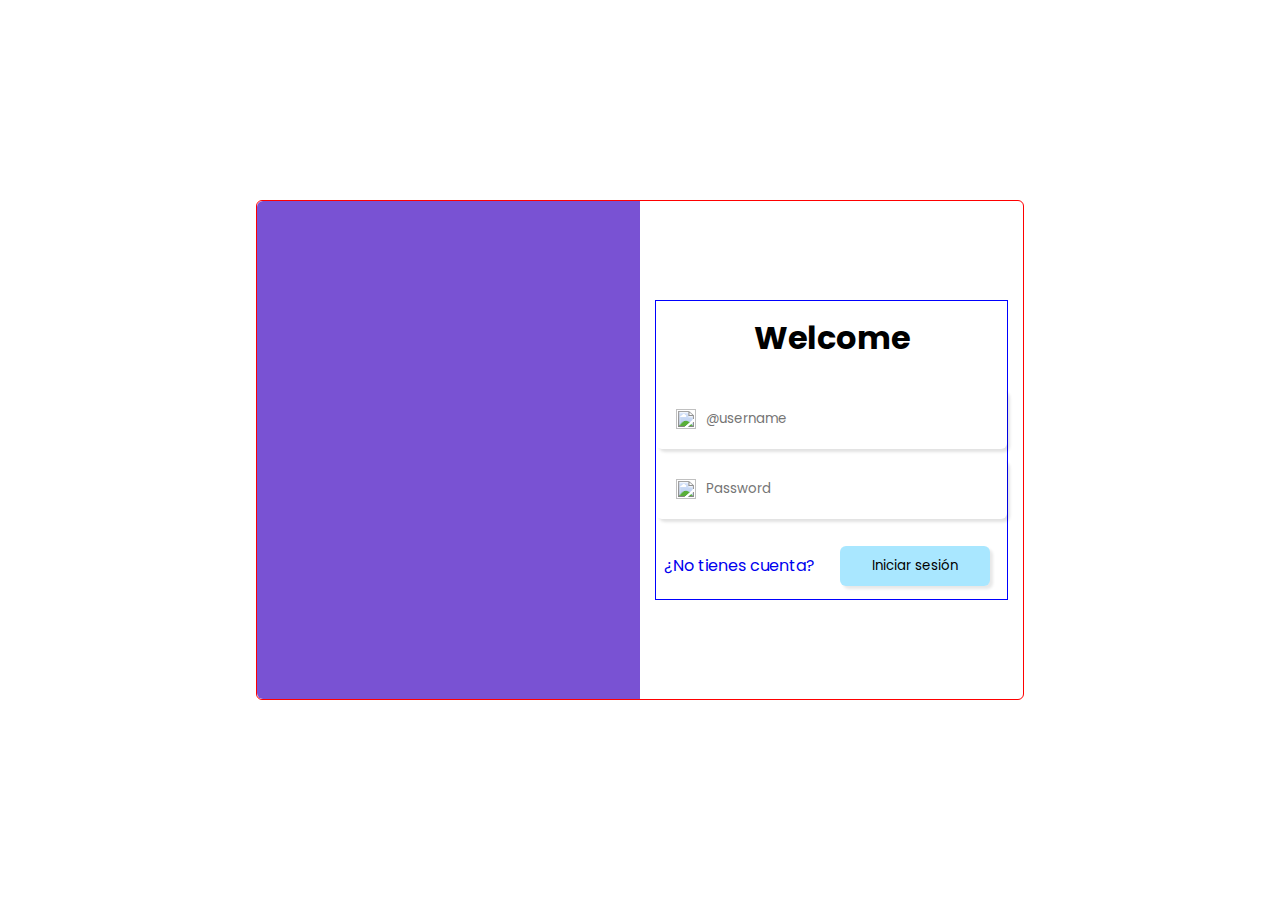
==== src/pages/index.html @ ac0d246b "first commit" ====
<!DOCTYPE html>
<html lang="en">
  <head>
    <meta charset="UTF-8" />
    <meta http-equiv="X-UA-Compatible" content="IE=edge" />
    <meta name="viewport" content="width=device-width, initial-scale=1.0" />
    <link rel="stylesheet" href="../styles/loginStyles.css" />
    <link rel="stylesheet" href="../../index.css" />
    <link rel="preconnect" href="https://fonts.googleapis.com" />
    <link rel="preconnect" href="https://fonts.gstatic.com" crossorigin />
    <link
      href="https://fonts.googleapis.com/css2?family=Poppins:wght@200&display=swap"
      rel="stylesheet"
    />
    <title>Login</title>
  </head>
  <body>
    <div class="container">
      <div class="login__container">
        <div class="backgroun__container">
          <img src="" alt="" />
        </div>
        <div class="form__container">
          <form class="form__box">
            <h1>Welcome</h1>
            <div class="field__container">
              <div class="fields__input__container">
                <div class="icon__container">
                  <img
                    src="https://img.icons8.com/external-kiranshastry-solid-kiranshastry/30/000000/external-user-interface-kiranshastry-solid-kiranshastry-1.png"
                  />
                </div>
                <input type="email" placeholder="@username" />
              </div>
              <div class="fields__input__container">
                <div class="icon__container">
                  <img
                    src="https://img.icons8.com/material-rounded/40/000000/lock--v1.png"
                  />
                </div>
                <input type="password" placeholder="Password" />
              </div>
            </div>
            <div class="footer__options">
              <a href="#">¿No tienes cuenta?</a>
              <button class="btn login__button">Iniciar sesión</button>
            </div>
          </form>
        </div>
      </div>
    </div>
  </body>
</html>
---- src/styles/loginStyles.css ----
.login__container {
  width: 60%;
  height: 500px;
  display: flex;
  display: grid;
  grid-template-columns: repeat(2, 1fr);
  justify-content: center;
  align-items: center;
  border: solid 1px red;
  border-radius: 6px;
}
.backgroun__container {
  width: 100%;
  height: 100%;
  display: flex;
  justify-content: center;
  align-items: center;
  background: rgb(121, 82, 211);
  border-radius: 6px 0 0 6px;
}

.form__container {
  width: 100%;
  height: 100%;
  display: flex;
  justify-content: center;
  align-items: center;
  padding: 15px;
}
.form__box {
  width: 100%;
  height: 300px;
  display: flex;
  flex-direction: column;
  justify-content: center;
  align-items: center;
  gap: 2rem;
  border: solid 1px blue;
}

.form__box h1 {
  width: 100%;
  text-align: center;
}

.field__container {
  width: 100%;
  height: 40%;
  display: flex;
  flex-direction: column;
  justify-content: center;
  align-items: center;
  gap: 10px;
}
.fields__input__container {
  width: 100%;
  height: 50%;
  display: flex;
  justify-content: center;
  align-items: center;

  padding: 10px;
  border-radius: 6px;
  box-shadow: 3px 3px 3px rgba(0, 0, 0, 0.116);
}
.fields__input__container input {
  height: 100%;
  flex: 1;
  border: none;
  outline: none;
}
.icon__container {
  width: 40px;
  height: 100%;
}
.icon__container img {
  width: 100%;
  height: 100%;
  padding: 10px;
}

.footer__options {
  width: 100%;
  display: grid;
  grid-template-columns: repeat(2, 1fr);
  justify-content: center;
  align-items: center;
  gap: 1rem;
}
.footer__options a {
  width: 100%;
  display: flex;
  justify-content: center;
  align-items: center;
  text-decoration: none;
}
.footer__options button {
  width: 90%;
  display: flex;
  justify-content: center;
  align-items: center;
  background: rgba(0, 183, 255, 0.336);
  color: black;
}

.btn {
  cursor: pointer;
  border: none;
  padding: 10px;
  border-radius: 6px;
  box-shadow: 3px 3px 3px rgba(0, 0, 0, 0.096);
}

@media (min-width: 1365px) {
  .login__container {
    width: 900px;
  }
}
---- index.css ----
* {
  margin: 0;
  padding: 0;
  box-sizing: border-box;
  font-family: "Poppins", sans-serif;
}

.container {
  width: 100%;
  height: 100vh;
  display: flex;
  justify-content: center;
  align-items: center;
}
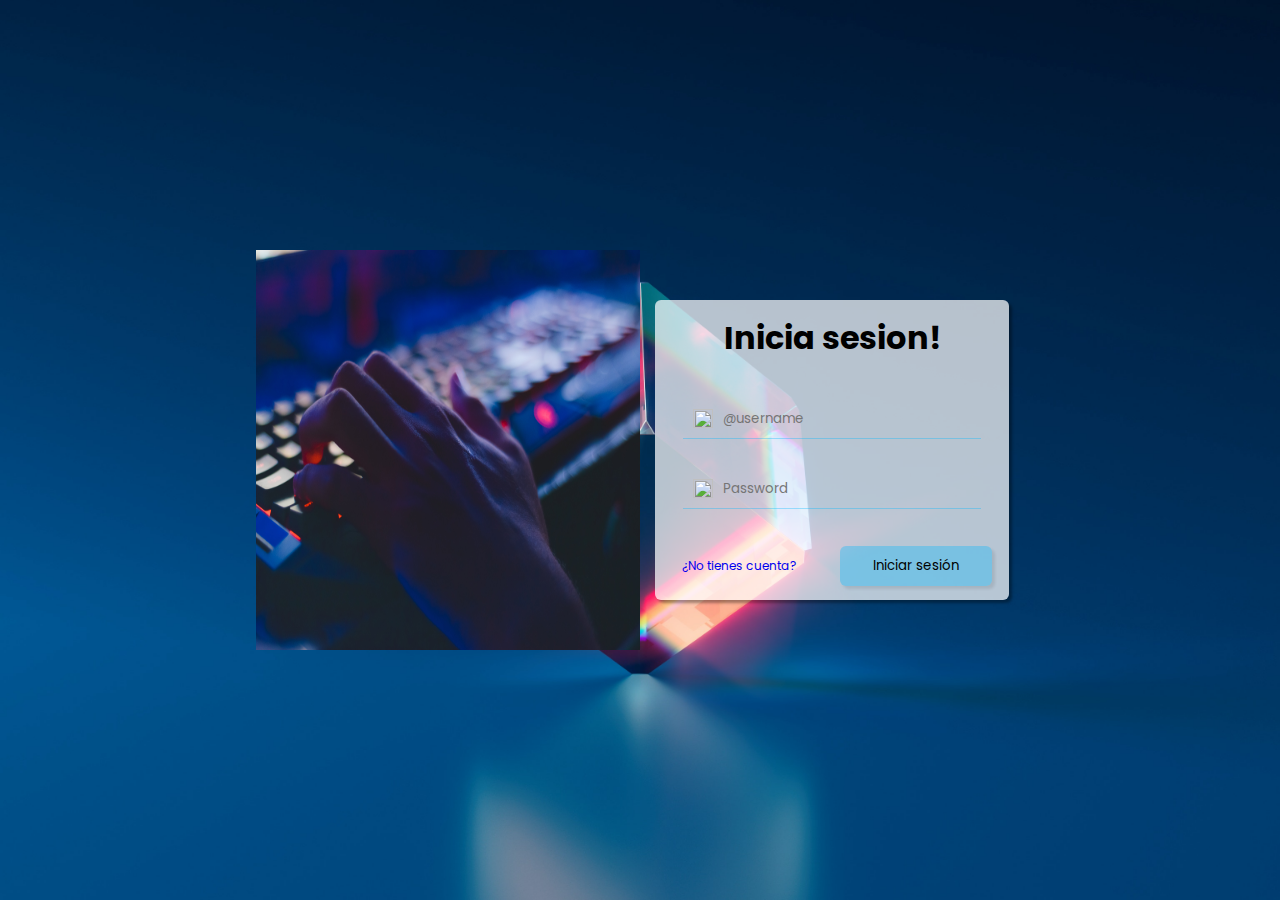
==== commit e6219f71: "second commit" ====
--- a/src/pages/index.html
+++ b/src/pages/index.html
@@ -18,11 +18,14 @@
     <div class="container">
       <div class="login__container">
         <div class="backgroun__container">
-          <img src="" alt="" />
+          <img
+            src="../assets/images/pexels-soumil-kumar-735911.jpg"
+            alt="img"
+          />
         </div>
         <div class="form__container">
           <form class="form__box">
-            <h1>Welcome</h1>
+            <h1>Inicia sesion!</h1>
             <div class="field__container">
               <div class="fields__input__container">
                 <div class="icon__container">
--- a/src/styles/loginStyles.css
+++ b/src/styles/loginStyles.css
@@ -6,7 +6,7 @@
   grid-template-columns: repeat(2, 1fr);
   justify-content: center;
   align-items: center;
-  border: solid 1px red;
+
   border-radius: 6px;
 }
 .backgroun__container {
@@ -15,10 +15,13 @@
   display: flex;
   justify-content: center;
   align-items: center;
-  background: rgb(121, 82, 211);
+
   border-radius: 6px 0 0 6px;
 }
-
+.backgroun__container img {
+  width: 100%;
+  height: 80%;
+}
 .form__container {
   width: 100%;
   height: 100%;
@@ -35,7 +38,9 @@
   justify-content: center;
   align-items: center;
   gap: 2rem;
-  border: solid 1px blue;
+  border-radius: 6px;
+  background: #ffffffb7;
+  box-shadow: 3px 3px 3px rgba(0, 0, 0, 0.356);
 }
 
 .form__box h1 {
@@ -53,7 +58,7 @@
   gap: 10px;
 }
 .fields__input__container {
-  width: 100%;
+  width: 90%;
   height: 50%;
   display: flex;
   justify-content: center;
@@ -61,13 +66,14 @@
 
   padding: 10px;
   border-radius: 6px;
-  box-shadow: 3px 3px 3px rgba(0, 0, 0, 0.116);
 }
 .fields__input__container input {
   height: 100%;
   flex: 1;
   border: none;
   outline: none;
+  background: transparent;
+  border-bottom: solid 1px rgba(0, 183, 255, 0.336);
 }
 .icon__container {
   width: 40px;
@@ -77,6 +83,7 @@
   width: 100%;
   height: 100%;
   padding: 10px;
+  border-bottom: solid 1px rgba(0, 183, 255, 0.336);
 }
 
 .footer__options {
@@ -87,12 +94,18 @@
   align-items: center;
   gap: 1rem;
 }
+
 .footer__options a {
   width: 100%;
   display: flex;
   justify-content: center;
   align-items: center;
   text-decoration: none;
+  font-size: 12px;
+}
+.footer__options button:hover {
+  background: #9a11f2;
+  color: #ffffff;
 }
 .footer__options button {
   width: 90%;
@@ -101,6 +114,7 @@
   align-items: center;
   background: rgba(0, 183, 255, 0.336);
   color: black;
+  transition: all 0.3s;
 }
 
 .btn {
--- a/index.css
+++ b/index.css
@@ -4,7 +4,10 @@
   box-sizing: border-box;
   font-family: "Poppins", sans-serif;
 }
-
+body {
+  background: url("./src/assets/images/pexels-rostislav-uzunov-5011647.jpg")
+    no-repeat center center/cover;
+}
 .container {
   width: 100%;
   height: 100vh;
